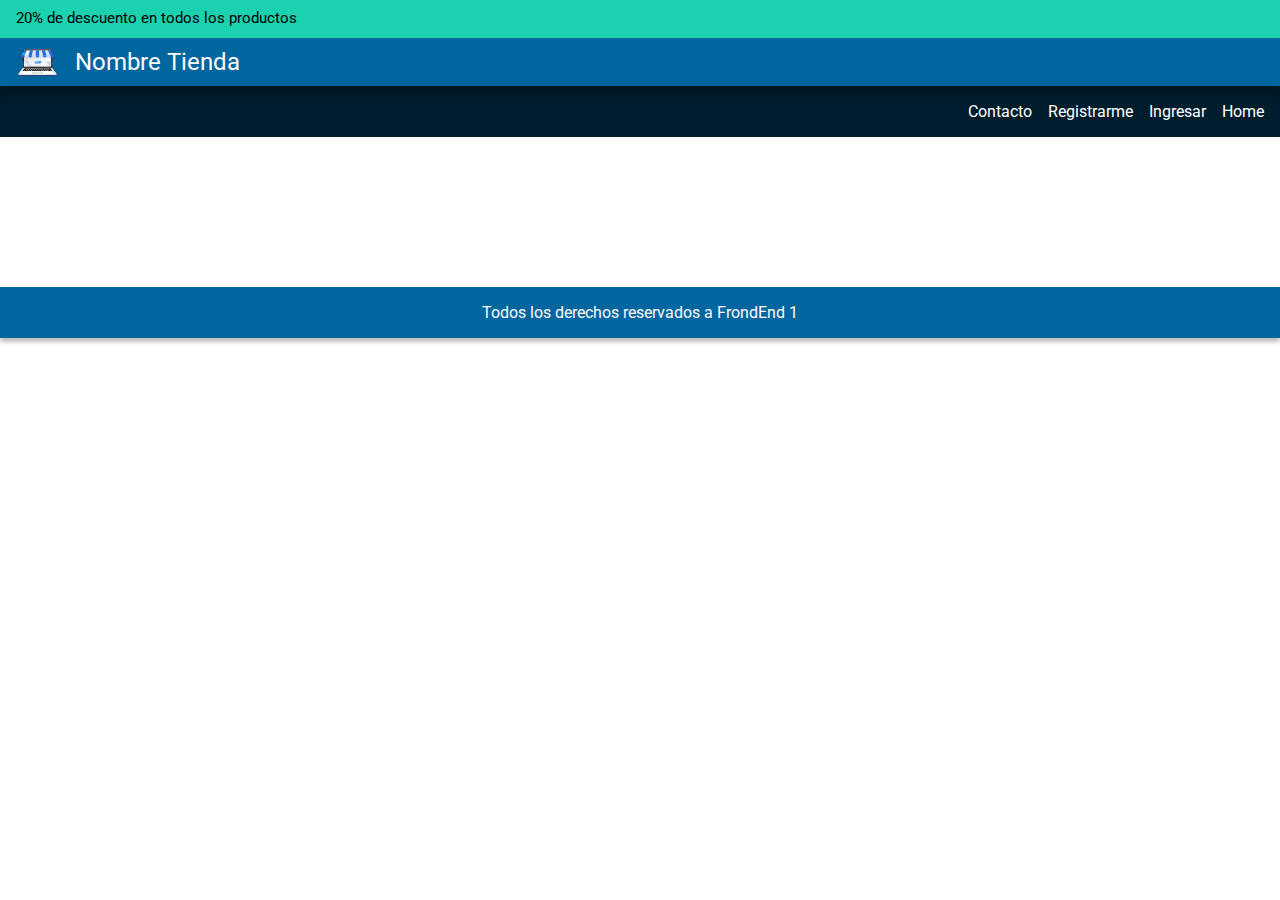
==== form.html @ 36a5df01 "Actualizando paginas" ====
<!DOCTYPE html>
<html lang="en">

<head>
    <meta charset="UTF-8">
    <meta http-equiv="X-UA-Compatible" content="IE=edge">
    <meta name="viewport" content="width=device-width, initial-scale=1.0">
    <title>Añade tu Super</title>
    <link rel="stylesheet" href="css/styles.css">
    <link rel="preconnect" href="https://fonts.googleapis.com">
    <link rel="preconnect" href="https://fonts.gstatic.com" crossorigin>
    <link href="https://fonts.googleapis.com/css2?family=Roboto:wght@400&display=swap" rel="stylesheet">
</head>

<body>
    <header>
        <div class="descuentos">
            <p>20% de descuento en todos los productos</p>
        </div>
        <div id="titular">
            <img src="img/ecommerce-logo.svg" alt="tienda">
            <h2>Nombre Tienda</h2>
        </div>
        <nav>
            <ul class="lista">
                <li><a href="contacto.html">Contacto</a></li>
                <li><a href="registro.html">Registrarme</a></li>
                <li><a href="Ingresar.html">Ingresar</a></li>
                <li><a href="index.html">Home</a></li>
               
            </ul>
        </nav>
    </header>
    <main>
        
    </main>
    <footer>
        <p>Todos los derechos reservados a FrondEnd 1</p>
    </footer>
</body>

</html>
---- css/styles.css ----
*{
    box-sizing: border-box;
    font-family: 'Roboto', sans-serif;
    margin: 0;
    padding: 0;
    border:0;
    font-size: 100%;
    font-weight: 400;
    vertical-align: baseline;
}

a {
    text-decoration: none;
}

ul {
    list-style-type: none;
}
/*body*/
body{
    margin:0;
    width: 100%;
    display: flex;
    flex-direction: column;
}
.lista{
    display: flex;
}
h2{
    font-size: 1.5rem;
    color: #FFF9F9;
    display: flex;
}
.descuentos{
    display: flex;
    background-color: #1CD1B0;
    justify-content: flex-start;
    align-items: center;
    height: 38px;
}
.descuentos p{
    padding: 0.5rem 1rem;
    width: max-content;
    font-size: 15px;
    line-height: 17.58px;
}
.img-mas{
    width: 50px;
    height: 50px;
    border-radius: 50%;
    right: 2.5rem;
    bottom: 2.5rem;
    display: flex;
    justify-content: center;
    align-items: center;
    position: fixed;
    z-index: 15;
}
#titular{
    display: flex;
    flex-direction: row;
    position: sticky;
    top: 0;
    background-color: #00669F;    
    box-shadow: 0px 10px 7px 0px #00000040;
    margin: 0;
    width: 100%;
    z-index: 20;
    align-items: center;
}
header img{
    width: 75px;
    padding: 0.5rem 1rem;
}
nav{
    background-color: #001D2D;
    color: #FFFFFF;
}
nav ul{
    justify-content: flex-end;
}
nav li{
    justify-content: flex-end;
    padding: 1rem 1rem 1rem 0;
}
nav a:link{
    color: #FFFFFF;
}
nav a:visited{
    color: #fff;
}
.fondo{
    height: 193px;
    width: 300px;
    border-radius: 16px 16px 0px 0px;
    padding: 0;
    margin: 0;
}

.perfil{
    border-radius: 100%;
    height: 118px;
    width: 120px;
    position: absolute;
    left: 90px;
    top: 120px;
    z-index: 10;
    box-shadow: 0px 10px 7px rgba(0, 0, 0, 0.25);
}


.bottom{
    display: flex;
    flex-direction: column;
    background-color: #F3F3F3;
    position: relative;
    align-items: center;
    height: 336px;
    width: 300px;
}
.like{
    position: absolute;
    width: 30px;
    top: 15px;
    left: 20px;
}
.top{
    position: relative;
    display: flex;
}
.contenedor{
    padding: 100px 1px;
    height: 100%;
    text-align: center;
    display:flex;
    justify-content: space-around;
    align-items: center;
    flex-wrap: wrap;
}
.card {
    margin-bottom: 50px;
    text-align: center;
    justify-content: center;
    display: flex;
    flex-direction: column;
    box-shadow: 0px 4px 4px rgba(0, 0, 0, 0.25);
    border-radius: 16px;
}
.bottom h3{ 
    padding: 50px 20px 200px 20px;
    font-size: 25px;
    width: max-content;
    text-align: center;
}

.info{
    position: absolute;
    padding: 100px 17px 104px 16px;
    font-size: 15px;
    color: #333333;
    text-align: justify;
    }

.ver-mas{
    background-color: #00669f;
    color: #F3F3F3;
    font-size: 15px;
    height: 49px;
    width: 128px;
    padding: 15px;
    border-radius: 5px;
    box-shadow: 0px 10px 7px rgba(0, 0, 0, 0.25);
}
main{
    position: relative;
    margin-bottom: 150px;
}
/*forms*/
h1{
    font-size: 40px;
    padding:0 0 1rem 0;
    display: flex;
    justify-content: center;
    

}
.botones-form{
    display: flex;
    justify-content: center;
}
.action-form{
    display: flex;
    flex-direction: column;
}
.form{
    margin: 5rem 30vh 1rem 60vh;
    align-items: flex-start;
    width: 50vh;
    display: flex;
    flex-direction: column;
}
.form input,
.form select,
.form textarea{
    border:1px solid black;
    margin: 0.25rem;
    padding:0.5rem;
    width: 100vh;
}
.form input::placeholder,
.form select::placeholder {
    font-family: 'Karla', sans-serif;
    color: #000000;
}

.form input[type="submit"] {
    background-color: #1CD1B0;
    border-radius: 23px;
    border: none;
    align-self: center;
    font-weight: bold;
    margin: 2rem 0 1rem 1rem;
    width: 20vw;
}

.form input[type="reset"] {
    background-color: #888888;
    border-radius: 23px;
    border: none;
    align-self: center;
    font-weight: bold;
    margin: 2rem 0 1rem 0;
    width: 20vw;
}

.form p {
    text-align: center;
}

.form a:visited {
    color: #00669F;
}

/*footer*/
footer{

    display: flex;
    justify-content: center;
    align-items: center;
    background-color: #00669f;
    box-shadow: 0px 4px 4px rgba(0, 0, 0, 0.25);
    width: 100%;
    
}
footer p{
    text-align: center;
    display: flex;
    color: #fff9f9;
    font-size: 16px;
    padding: 16px ;
}

@media (max-width:790px){
    .descuentos{
        width: 100%;
    }
   
    h1{
        display: flex;
        width: max-content;
       
    }
    #titular{
        width: cover;
    }

    .contenedor{
        display: flex;
        flex-wrap: wrap;
        justify-content: space-around;
        align-items: center;
        
    }
   
    footer{
    width: cover;
    display: flex;

    }
    footer p{
        width: max-content;

    }
   
}
@media all and (max-width: 400px) {
    .img-mas {
        right: 1rem;
        width: 50px;
        height: 50px;
    }
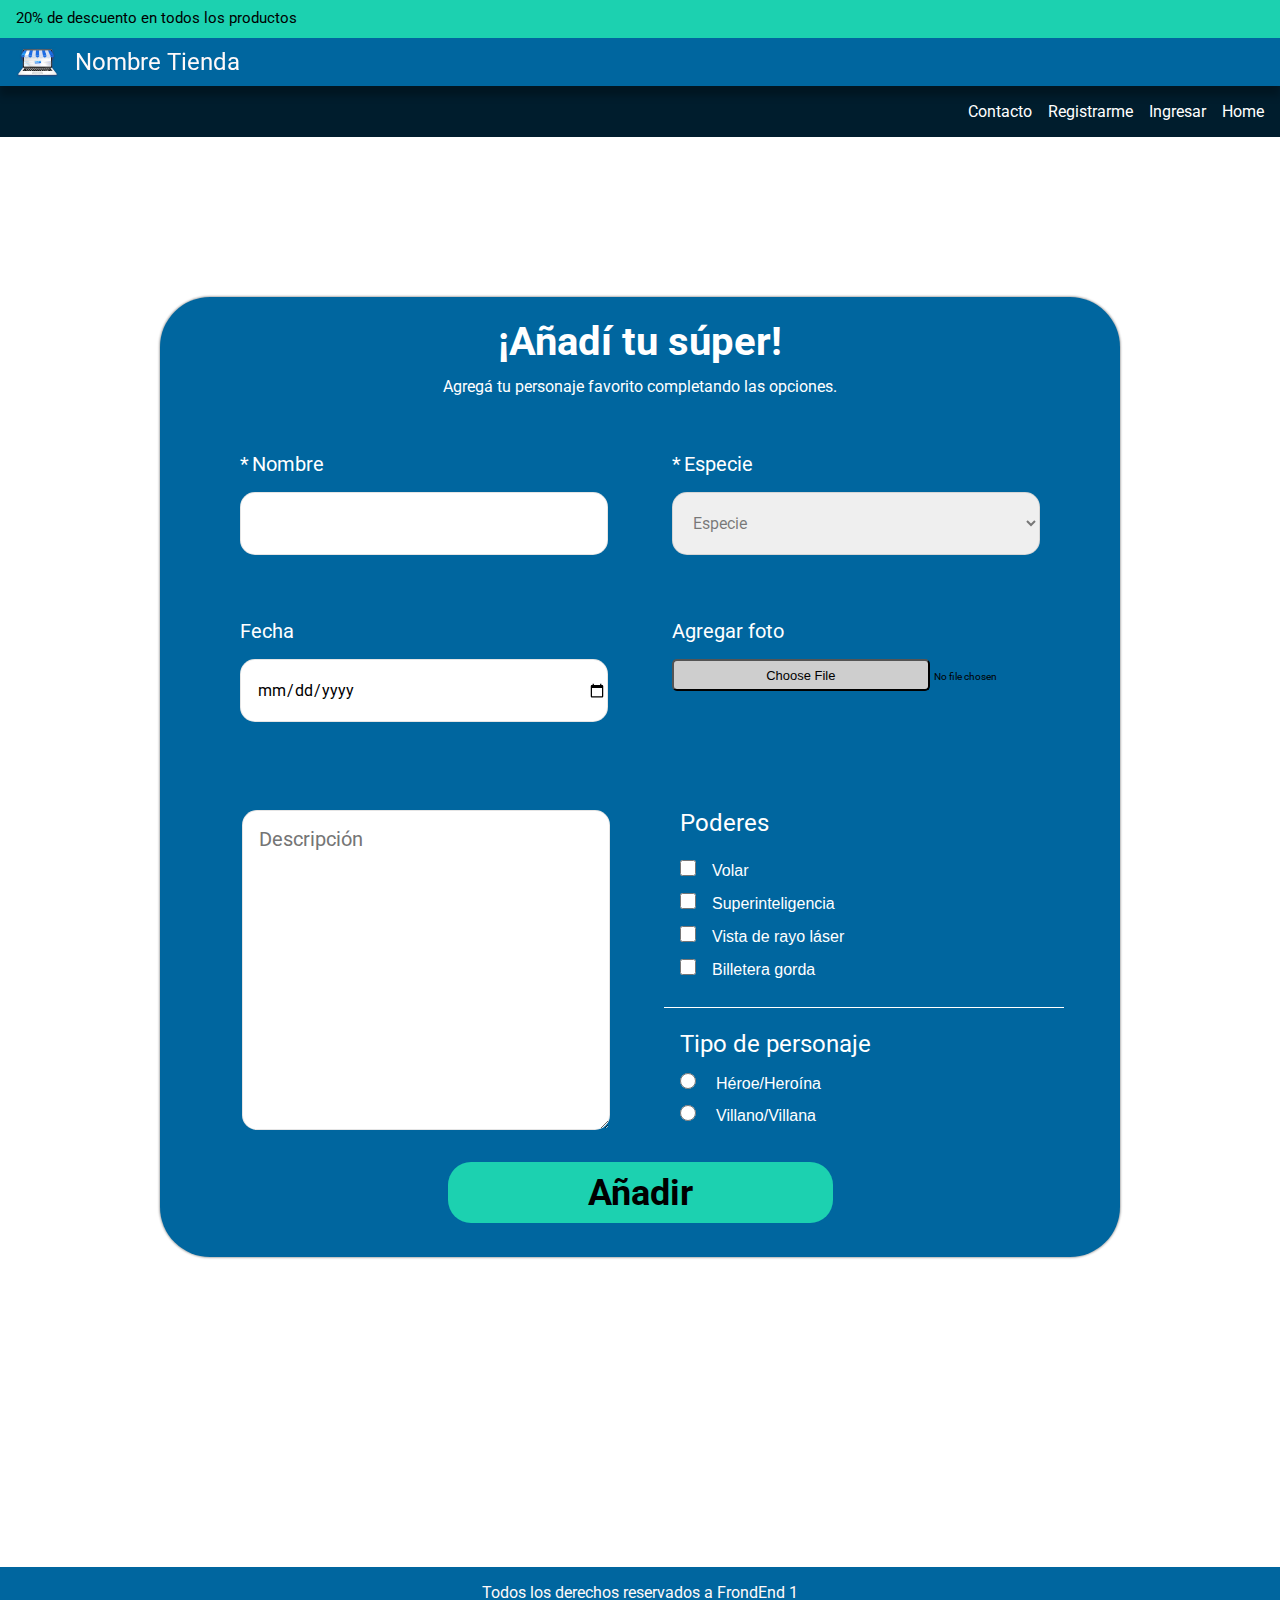
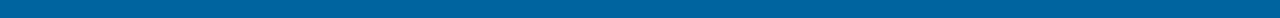
==== commit 5d96570e: "Formulario nuevo y responsive" ====
--- a/form.html
+++ b/form.html
@@ -27,12 +27,89 @@
                 <li><a href="registro.html">Registrarme</a></li>
                 <li><a href="Ingresar.html">Ingresar</a></li>
                 <li><a href="index.html">Home</a></li>
-               
             </ul>
         </nav>
     </header>
     <main>
-        
+        <div class="container">
+            <h4>¡Añadí tu súper!</h4>
+            <p>Agregá tu personaje favorito completando las opciones.</p>
+            <div class="contenedor-interno">
+                <form action="#" method="POST" class="two-columns"></form>
+
+            <section class="column">
+                <div class="fila-uno">
+                    <label for="name">Nombre</label>
+                    <input type="text" name="name" id="name" required>
+                </div>
+
+                <div class="fila-dos date">
+                    <label for="date">Fecha</label>
+                    <input type="date" name="date" id="date" required>
+                </div>
+
+                <div class="fila-tres description">
+                    <label for="description"></label>
+                    <textarea name="description" id="description" cols="30" rows="10"
+                        placeholder="Descripción"></textarea>
+                </div>
+
+
+            </section>
+            <section class="column">
+                <div class="fila-uno">
+                    <label for="Especie">Especie</label>
+                    <select name="Especie" id="Especie" class="especie" required>
+                        <option value="" selected disabled>Especie</option>
+                        <option value="">Human</option>
+                        <option value="1">Alien</option>
+                        <option value="2">Monster</option>
+                        <option value="3">Dino</option>
+                        <option value="4">Robot</option>
+                    </select>
+                </div>
+                <div class="fila-dos foto">
+                    <label for="foto">Agregar foto</label>
+                    <input type="file" name="foto" id="foto">
+                </div>
+                <div class="fila-tres options">
+                    <label for="poderes">Poderes</label>
+                    <div class="poderes">
+                        <div>
+                            <input type="checkbox" id="poder1" name="poder1" value="0"><label for="poder1">Volar</label>
+                        </div>
+                        <div>
+                            <input type="checkbox" id="poder2" name="poder2" value="1"><label for="poder2">Superinteligencia</label>
+                        </div>
+                        <div>
+                            <input type="checkbox" name="poder3" id="poder3" value="2"><label for="poder3">Vista de rayo láser</label>
+                        </div>
+                        <div>
+                            <input type="checkbox" name="poder4" id="poder4" value="3"><label for="poder4">Billetera gorda</label>
+                        </div>
+
+                    </div>
+                    <hr>
+                    <label for="tipo">Tipo de personaje</label>
+                    <div class="tipo">
+                        <input type="radio" name="tipo" id="heroe">
+                        <label for="heroe">Héroe/Heroína</label>
+                    </div>
+                    <div class="tipo">
+                        <input type="radio" name="tipo" id="villano">
+                        <label for="villano">Villano/Villana</label>
+                    </div>
+                    
+                </div>
+            </section>
+           
+            </div>
+            <div class="nuevo-boton">
+                <input type="submit" value="Añadir">
+
+            </div>
+        </div>
+
     </main>
     <footer>
         <p>Todos los derechos reservados a FrondEnd 1</p>
--- a/css/styles.css
+++ b/css/styles.css
@@ -193,15 +193,16 @@
     flex-direction: column;
 }
 .form{
-    margin: 5rem 30vh 1rem 60vh;
+    margin: 5rem 50rem 1rem 60vh;
     align-items: flex-start;
-    width: 50vh;
+    width: 30rem;
     display: flex;
     flex-direction: column;
 }
 .form input,
 .form select,
-.form textarea{
+.form textarea,
+.country{
     border:1px solid black;
     margin: 0.25rem;
     padding:0.5rem;
@@ -241,9 +242,193 @@
     color: #00669F;
 }
 
+/*Form-nuevo*/
+.container{
+    background-color: #00669F;
+    display: flex;
+    flex-direction: column;
+    align-items: center;
+    justify-content: center;
+    margin: 10rem;
+    text-align: center;
+    border-radius: 50px;
+    padding: 0.62rem;
+    box-shadow: 0px 0px 2px 1px rgba(0, 0, 0, 0.3);
+}
+.contenedor-interno{
+    display: inline-flex;
+    padding: 1.5rem;
+}
+.fila-uno label::before {
+    content: '*';
+    margin-right: 0.2rem;
+    color: white;
+}
+hr {
+    margin: 1rem 0;
+    width: 100%;
+    background-color: white;
+    height: 0.5px;
+    align-self: left;
+}
+h4{
+line-height: 70px;
+font-size: 2.5rem;
+color: #fff;
+font-weight: bold;
+display: flex;
+justify-content: center;
+align-items: flex-start;
+}
+
+.fila-uno input{
+    border: 1px solid rgba(0, 0, 0, 0.1);
+    box-sizing: border-box;
+    border-radius: 15px;
+    width: 23rem;
+    height: 3.94rem;
+    padding-left: 1rem;
+    color:rgba(0,0,0,0.5);
+
+}
+.especie{
+    border: 1px solid rgba(0, 0, 0, 0.1);
+    box-sizing: border-box;
+    border-radius: 15px;
+    width: 23rem;
+    height: 3.94rem;
+    padding-left: 1rem;
+    color:rgba(0,0,0,0.5);
+}
+.container p{
+    color: #fff;
+}
+.container label{
+    color: #fff;
+    font-size: 1.25rem;
+    line-height: 24px;
+    text-align: center;
+    margin-bottom: 1rem;
+    
+}
+.column{
+    position: relative;
+    display: column;
+    align-items: center;
+  
+
+}
+.fila-uno{
+    align-items: flex-start;
+    padding: 2rem;
+    display: flex;
+    flex-direction: column;
+}
+.fila-dos{
+    align-items: flex-start;
+    flex-direction: column;
+    padding: 2rem;
+    display: flex;
+    margin-bottom: 2rem;
+    
+}
+.date input{
+    border: 1px solid rgba(0, 0, 0, 0.1);
+    box-sizing: border-box;
+    border-radius: 15px;
+    width: 23rem;
+    height: 3.94rem;
+    padding-left: 1rem;
+
+}
+input[type="file"]::-webkit-file-upload-button{
+    background: #CECECE;
+    border-radius: 0.31rem;
+    font-size: 0.81rem;
+    width: 70%;
+    height: 2rem;
+}
+input[type="file"]{
+    font-size: 0.62rem;
+    width: 100%;
+}
+.description textarea{
+    margin-left: 0.6rem;
+    padding: 1rem;
+    font-size: 1.25rem;
+    width: 23rem;
+    height: 20rem;
+    border: 1.5px solid rgba(0, 0, 0, 0.1);
+    box-sizing: border-box;
+    border-radius: 15px;
+}
+.fila-tres, .poderes, .tipo{
+    margin-left: 1rem;
+}
+.fila-tres{
+    justify-content: flex-end;
+    align-items: flex-start;
+    padding: 0.5rem;
+    display: flex;
+    flex-direction: column;
+    
+}
+.options{
+    margin-top: 4.5rem;
+}
+.fila-tres label{
+    font-size: 1.5rem;
+    margin-bottom: 0.5rem;
+    margin-top: 0.5rem;
+    margin-left: 1rem;
+}
+.poderes [type="checkbox"]{
+    margin-bottom: 1rem;
+    width: 1rem;
+    height: 1rem;
+}
+.poderes label, .tipo label{
+    display: inline;
+    font-family: 'Karla', sans-serif;
+    font-size: 1rem;
+}
+.poderes{
+    display: inline-flex;
+    justify-content: center;
+    align-items: flex-start;
+    flex-direction: column;
+    margin-top: 1rem;
+    
+}
+input[type='radio']{
+    width: 1rem;
+    height: 1rem;
+}
+.tipo{
+
+    margin-top: 0.5rem;
+    display:inline;
+    justify-content: space-between;
+    align-items: center;
+    flex-direction: column;
+}
+.nuevo-boton input{
+    background: #1CD1B0;
+    border-radius: 23px;
+    padding: 0.6rem 8.75rem;
+    font-size: 2.25rem;
+    font-weight: bold;
+    text-align: center;
+    display: flex;
+    justify-content: center;
+    margin-bottom: 1.5rem;
+}
+.nuevo-boton input:active {
+    background-color: #0096e7;
+    color: #ffffff;
+}
 /*footer*/
 footer{
-
     display: flex;
     justify-content: center;
     align-items: center;
@@ -260,44 +445,82 @@
     padding: 16px ;
 }
 
-@media (max-width:790px){
-    .descuentos{
-        width: 100%;
-    }
-   
-    h1{
-        display: flex;
-        width: max-content;
-       
-    }
-    #titular{
-        width: cover;
-    }
-
-    .contenedor{
-        display: flex;
-        flex-wrap: wrap;
-        justify-content: space-around;
+@media (max-width:500px){
+    .batman{
+        margin-right: 3.7rem;
+    }
+ /*form(registro,ingresar,,contacto)*/
+    .action-form{
+        
+        display: flex;
+        flex-direction: column;
+        justify-content: center;
         align-items: center;
+    }
+    main .form{
         
-    }
-   
-    footer{
-    width: cover;
-    display: flex;
-
-    }
-    footer p{
-        width: max-content;
-
-    }
-   
-}
-@media all and (max-width: 400px) {
-    .img-mas {
-        right: 1rem;
-        width: 50px;
-        height: 50px;
-    }
-    
-
+        margin: 3rem 2rem 1rem;
+        justify-content: center;
+        align-items: flex-start;
+        width: 50vw;
+        display: flex;
+        flex-direction: column;
+    }
+    .form input,
+    .form select,
+    .form textarea{
+        display: flex;
+        flex-direction: column;
+        border:1px solid black;
+        width: 40vh;
+    }
+
+    .form input[type="submit"] {
+        display: flex;
+        width: 25vw;
+        text-align: center;
+        padding: 1rem 2rem;
+    }
+
+    .form input[type="reset"] {
+        display: flex;
+        width: 25vw;
+        text-align: center;   
+        padding: 1rem 2rem;
+    }
+    /*form nuevo*/
+    .container{
+        display: flex;
+        flex-direction: column;
+        margin: 3rem 2rem;
+    }
+    .contenedor-interno{
+       display: flex;
+       flex-direction: column;
+    }
+    .column{
+        display: flex;
+        flex-direction: column;
+    }
+    .description{
+        margin-bottom: 1rem;
+        margin-left: 0;
+    }
+    .options{
+        margin: 0;
+        margin-bottom: 1rem;
+    }
+    .foto{
+        margin: 0;
+        padding-left: 0;
+        align-items: flex-start;
+    }
+    
+    @media all and (max-width: 400px) {
+        .img-mas {
+            right: 1rem;
+            width: 50px;
+            height: 50px;
+        }
+        
+
